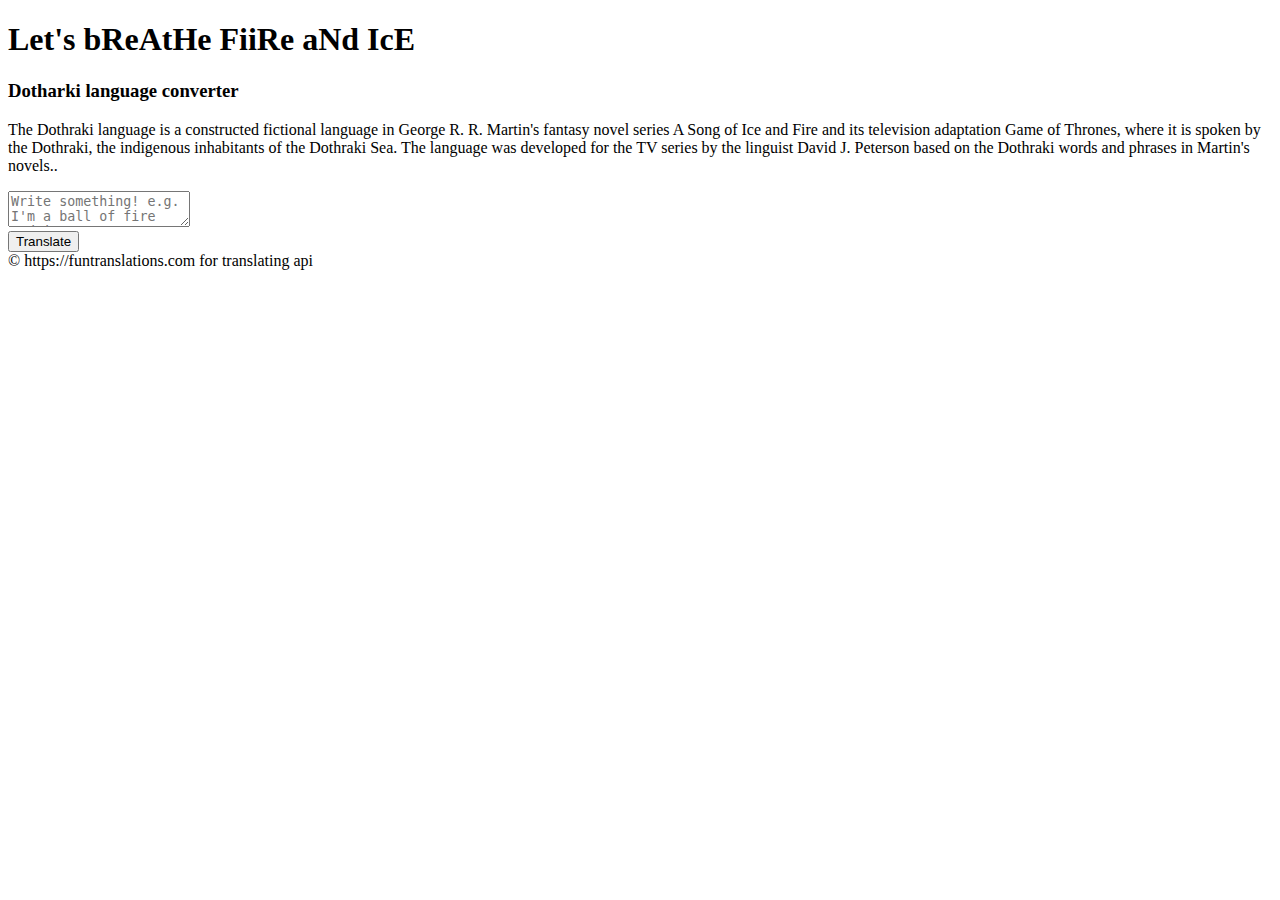
==== index.html @ 60f2516b "initial commit" ====
<!DOCTYPE html>
<html lang="en">
<head>
    <meta charset="UTF-8">
    <meta http-equiv="X-UA-Compatible" content="IE=edge">
    <meta name="viewport" content="width=device-width, initial-scale=1.0">
    <title>Dotharki Language</title>
    <link href="styles.css" rel ="stylesheet">
</head>
<body class = "ice fire">
    <header>
        <h1>Let's bReAtHe FiiRe aNd IcE</h1>
        <h3>Dotharki language converter</h3>
    </header>  
    <section class="container">
        <p> The Dothraki language is a constructed fictional language in George R. R. Martin's fantasy novel series A Song of Ice and Fire and its television adaptation Game of Thrones, where it is spoken by the Dothraki, the indigenous inhabitants of the Dothraki Sea. The language was developed for the TV series by the linguist David J. Peterson based on the Dothraki words and phrases in Martin's novels..</p>
    </section>  
    <section>  
    <textarea id = "txt-input" placeholder ="Write something! e.g. I'm a ball of fire and ice"></textarea><br>
        <button id ="btn-translate" class= " ice fire">Translate</button><br>
        <div id="div-output" class="fire"></div>
    </section>
    <script src = "script.js" type="text/javascript"></script>
    <footer>&copy; https://funtranslations.com for translating api</footer>
</body>
</html>
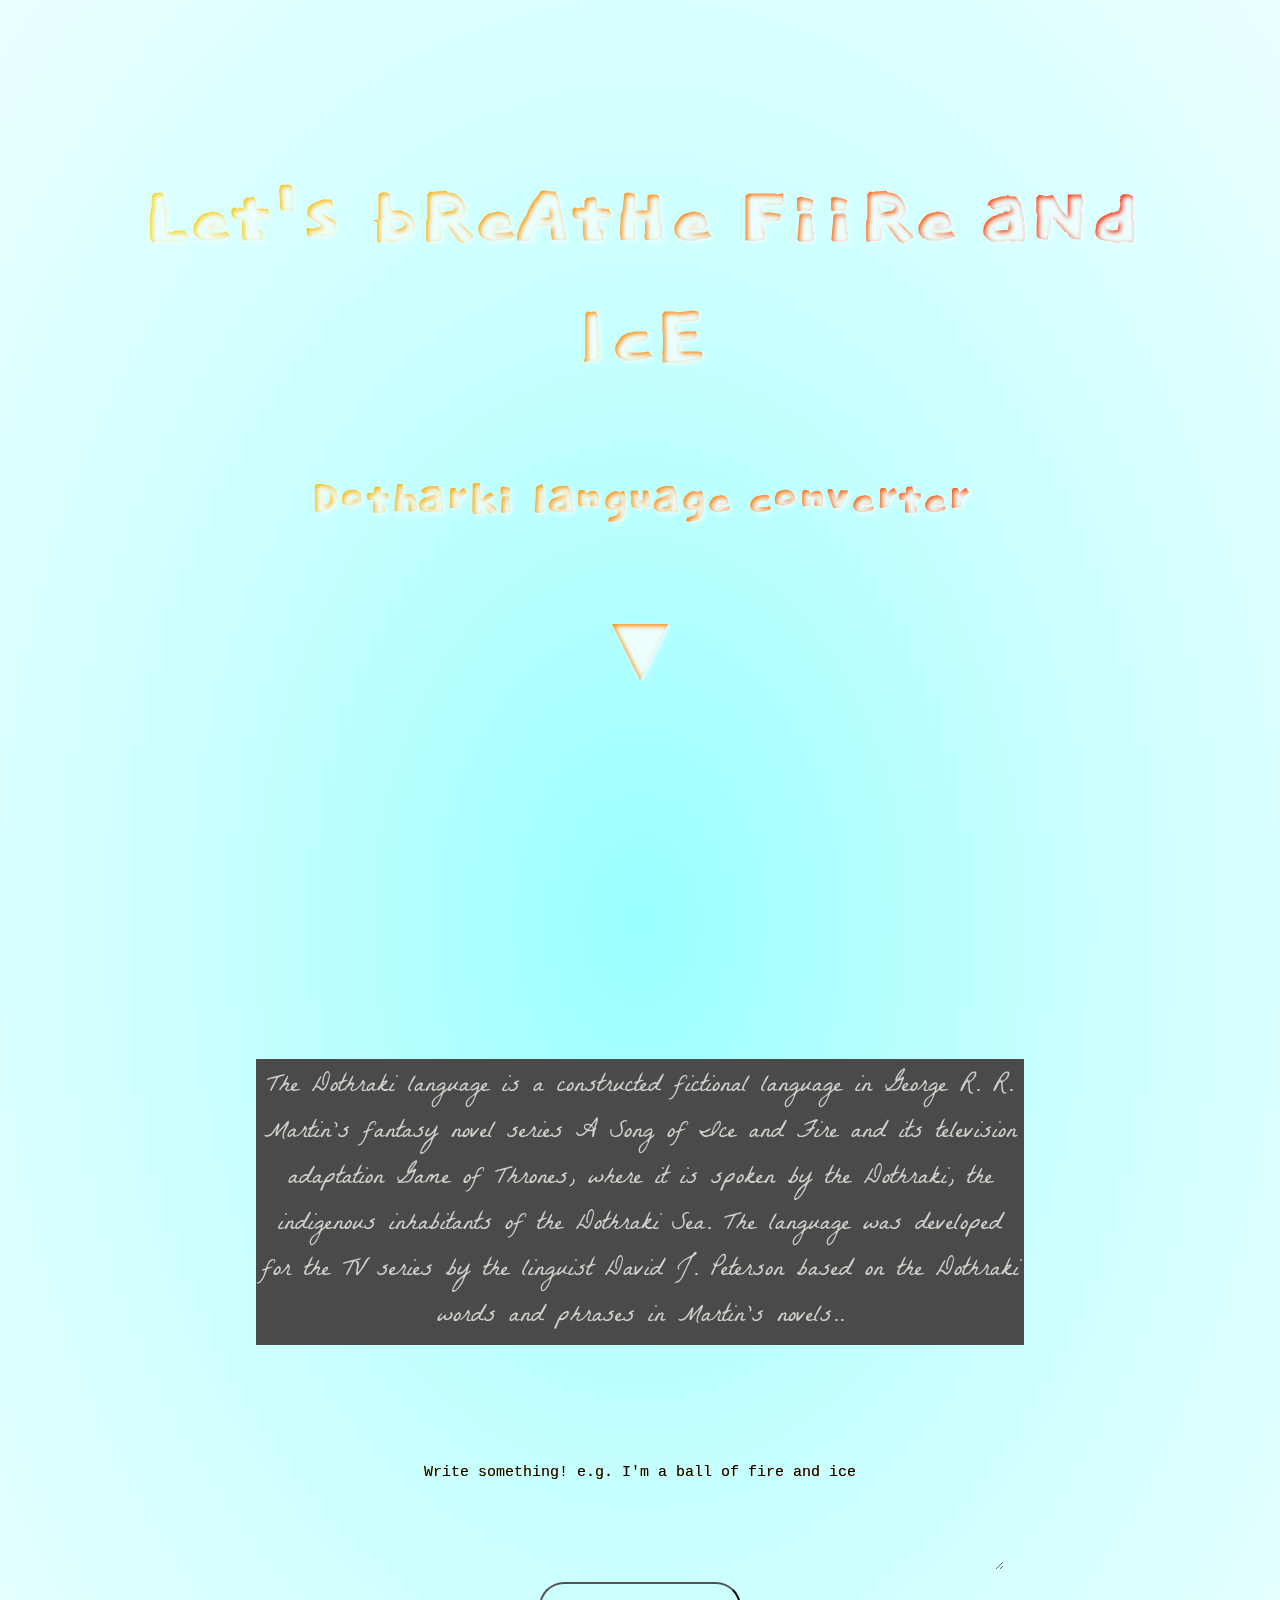
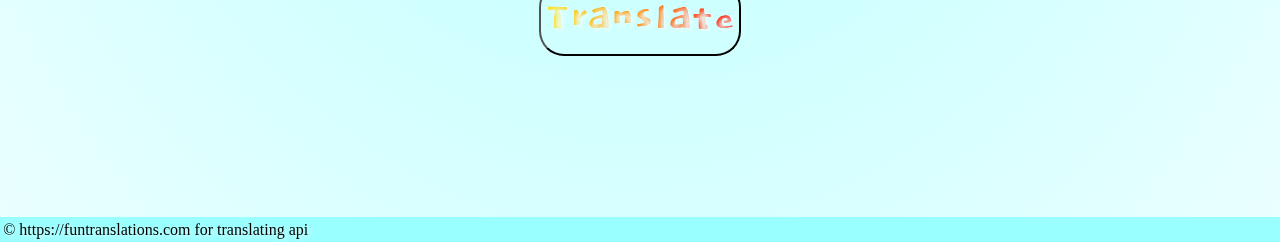
==== commit bf7e7cca: "refactor" ====
--- a/index.html
+++ b/index.html
@@ -8,18 +8,21 @@
     <link href="styles.css" rel ="stylesheet">
 </head>
 <body class = "ice fire">
-    <header>
+    <header class="head">
         <h1>Let's bReAtHe FiiRe aNd IcE</h1>
         <h3>Dotharki language converter</h3>
+        <span class=arrow>▼</span>
     </header>  
     <section class="container">
         <p> The Dothraki language is a constructed fictional language in George R. R. Martin's fantasy novel series A Song of Ice and Fire and its television adaptation Game of Thrones, where it is spoken by the Dothraki, the indigenous inhabitants of the Dothraki Sea. The language was developed for the TV series by the linguist David J. Peterson based on the Dothraki words and phrases in Martin's novels..</p>
     </section>  
-    <section>  
-    <textarea id = "txt-input" placeholder ="Write something! e.g. I'm a ball of fire and ice"></textarea><br>
-        <button id ="btn-translate" class= " ice fire">Translate</button><br>
-        <div id="div-output" class="fire"></div>
-    </section>
+    <main>
+        <section class="main"> 
+            <textarea id = "txt-input" placeholder ="Write something! e.g. I'm a ball of fire and ice"></textarea><br>
+            <button id ="btn-translate" class= " ice fire">Translate</button><br>
+            <div id="div-output" class="fire"></div>
+        </section>
+    </main>
     <script src = "script.js" type="text/javascript"></script>
     <footer>&copy; https://funtranslations.com for translating api</footer>
 </body>
--- a/styles.css
+++ b/styles.css
@@ -0,0 +1,119 @@
+/* @import url('https://fonts.googleapis.com/css2?family=Festive&display=swap'); */
+@import url('https://fonts.googleapis.com/css2?family=Dokdo&display=swap');
+@import url('https://fonts.googleapis.com/css2?family=La+Belle+Aurore&display=swap');
+
+:root{
+    --dragon-red: #ff0000;
+    --dragon-orange: #ffa500;
+    --dragon-yellow: #ffe600;
+    --ice-blue: #99FFFF;
+    --medium-ice: #CCFFFF;
+    --light-ice: #EBFFFF;
+}
+html, body{
+    margin: 0;
+    width: 100%;
+    background-image: radial-gradient(#99FFFF, #CCFFFF, #EBFFFF);
+    min-width: 380px;
+}
+
+
+header{
+    /* font-family: 'Festive', cursive; */
+    font-family: 'Dokdo', cursive;
+    font-size: 3em;
+    text-align: center;
+    padding: 2em 2em 0 ;
+    
+}
+@media only screen and (max-height: 800px) and (max-width: 600px) {
+
+    header {
+        font-size: 1.5em;
+    }
+}
+.head{
+    height: 100vh;
+}
+.head .arrow{
+    margin: 20%;
+    font-size: 2em;
+}
+.ice{
+    color: var(--ice-blue);
+    text-shadow: 2px 2px 5px var(--light-ice);
+    filter: blur(0)
+}
+
+.fire{
+    background-image: linear-gradient(270deg, red, #ff8800, #f8e807);
+    /* background-image: radial-gradient(#ff0000 , #ffa500, #ffff00); */
+    -webkit-background-clip: text;
+    -webkit-text-fill-color: transparent; 
+}
+
+
+section{
+    font-family: 'La Belle Aurore', cursive;
+    padding:  0.5rem;
+    text-align: center;
+}
+.container{
+    padding: 3% 20%;
+}
+.container p{
+    font-size: 25px;
+    background-color: rgb(74, 74, 75);
+    -webkit-text-fill-color: rgb(208, 209, 201); 
+    padding: 5px;
+    text-shadow: none;
+}
+.main textarea{
+    width: 55%;
+    height: 10vh;
+    padding: 1rem;
+    border: none;
+    border-radius: 0.5rem;
+    font-size: 15px;
+    background-color: transparent;
+    -webkit-text-fill-color: black;
+    text-align: center;
+}
+.main #txt-input:hover{
+ border:1px solid #ff0000;
+}
+.main #txt-input{
+    margin-top: 2.5% 
+}
+.main button{
+    padding: 5px;
+    font-size: 3em;
+    font-family: 'Dokdo', cursive;
+    border-radius: 25px;
+}
+.main button:hover{
+    box-shadow: 3px 3px 8px 2px #353535;
+}
+.main div{
+    border: 0.2rem none;
+    height: auto;
+    width: auto;
+    margin: 2rem;
+}
+.main #div-output::before{
+    content: "translated text: ";
+    font-weight: 100;
+    font-stretch: extra-condensed;
+    padding-right: 10px;
+}
+.main #div-output{
+    font-size: 3em;
+    font-weight: 700;
+    visibility: hidden;
+}
+footer{
+    padding: 0.2rem;
+    -webkit-text-fill-color: black; 
+    background-color: var(--ice-blue);
+}
+
